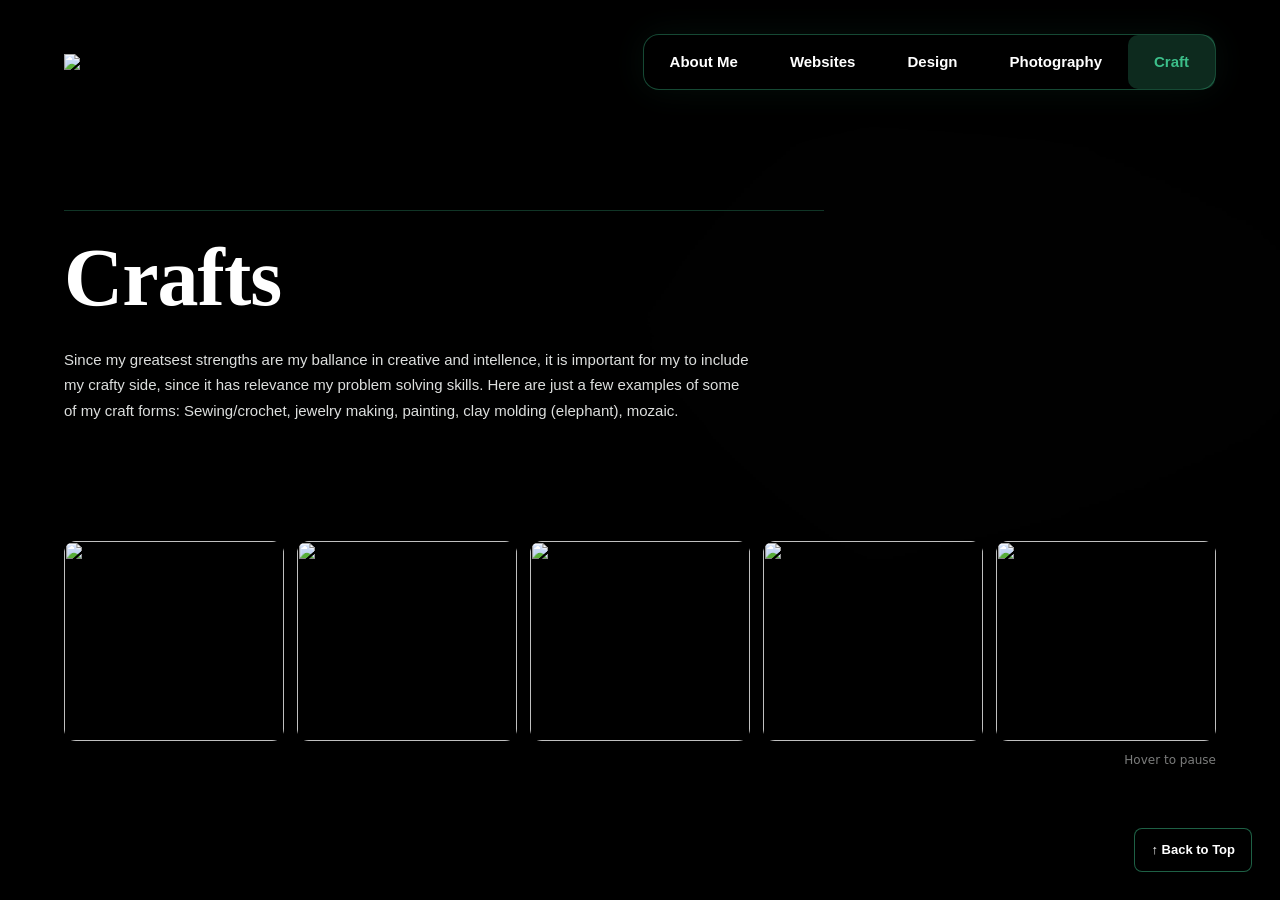
==== craft.html @ bfe49914 "Add files via upload" ====
<!doctype html>
<html>
	<head>
		<title>ChaneHall-Portfolio</title>
		<meta charset="utf-8"/>
		<meta name="author" content="Chane Hall"/>
		<link href="css/style2.css" type="text/css" rel="stylesheet" />
	</head>
	<body>

	<img class="backgroundR" src="media/oog.jpg" />
	<header class="site-header">
    <img class="logo" src="media/logo3.png" />

    <ul class="head">
      <li><a class="hs" href="index.html">About Me</a></li>
      <li><a class="hs" href="websites.html">Websites</a></li>
      <li><a class="hs" href="design.html">Design</a></li>
      <li><a class="hs" href="photography.html">Photography</a></li>
      <li class="hd"><a class="hs" href="craft.html">Craft</a></li>
    </ul>
  </header>

<main class="websites-main">
 <section class="page-intro">
      <h1>Crafts</h1>
      <p>Since my greatsest strengths are my ballance in creative and intellence, it is important for my to include my crafty side, since it has relevance my problem solving skills. Here are just a few examples of some of my craft forms: Sewing/crochet, jewelry making, painting, clay molding (elephant), mozaic.</p>
    </section>




	
	<!-- Slider A -->
  <div class="slider" data-carousel data-interval="2000" data-anim="500">
    <div class="viewport">
      <ul class="track" aria-live="polite">
        <li class="slide"><img src="media/craft/craft (1).jpeg"  alt=""></li>
        <li class="slide"><img src="media/craft/craft (1).jpg"  alt=""></li>
        <li class="slide"><img src="media/craft/craft (2).jpeg"  alt=""></li>
        <li class="slide"><img src="media/craft/craft (3).jpeg"  alt=""></li>
        <li class="slide"><img src="media/craft/craft (2).jpg"  alt=""></li>
        <li class="slide"><img src="media/craft/craft (4).jpeg"  alt=""></li>
        <li class="slide"><img src="media/craft/craft (4).jpg"  alt=""></li>
        <li class="slide"><img src="media/craft/craft (5).jpeg"  alt=""></li>
        <li class="slide"><img src="media/craft/craft (6).jpg"  alt=""></li>
        <li class="slide"><img src="media/craft/craft (7).jpg"  alt=""></li>
        <li class="slide"><img src="media/craft/craft (8).jpg"  alt=""></li>
        <li class="slide"><img src="media/craft/craft (9).jpg"  alt=""></li>
      </ul>
    </div>
  </div>

  

  <!-- Scripts: global (non-module) -->
  <script src="css/script.js"></script>

</main>
	<a class="btt" href="#top">↑ Back to Top</a>
	</body>
</html>


<!-- -->
<!--
Ratings & Reviews
-->
---- css/style2.css ----
* {
  box-sizing: border-box;
}

html {
  scroll-behavior: smooth;
}

body {
  margin: 0;
  background: #020202;
  color: #f5f7f6;
  font-family: 'Poppins', sans-serif;
  font-size: 15px;
  line-height: 1.7;
  overflow-x: hidden;
}

/* BACKGROUNDS */
.backgroundR {
  position: fixed;
  z-index: -10;
  top: -10%;
  right: 0;
  height: 110%;
  margin: 0;
  filter: grayscale(100%) contrast(1.15) brightness(0.95);
}

#cloud {
  position: fixed;
  z-index: -10;
  inset: 0;
  width: 100%;
  height: 100%;
  object-fit: cover;
  object-position: center top;
  margin: 0;
  filter: grayscale(100%) contrast(1.08) brightness(0.95);
}

body::before {
  content: "";
  position: fixed;
  inset: 0;
  z-index: -3;
  pointer-events: none;
  background:
    radial-gradient(circle at 72% 36%, rgba(0,0,0,0) 0%, rgba(0,0,0,0.12) 32%, rgba(0,0,0,0.72) 78%),
    linear-gradient(90deg, rgba(0,0,0,0.94) 0%, rgba(0,0,0,0.68) 34%, rgba(0,0,0,0.08) 68%, rgba(0,0,0,0.28) 100%),
    linear-gradient(180deg, rgba(0,0,0,0.18) 0%, rgba(0,0,0,0.06) 35%, rgba(0,0,0,0.9) 100%);
}

body::after {
  content: "";
  position: fixed;
  inset: 0;
  z-index: -2;
  pointer-events: none;
  background:
    linear-gradient(180deg, rgba(0,0,0,0.95) 0%, rgba(0,0,0,0.25) 16%, rgba(0,0,0,0) 40%);
}

/* HEADER */
.site-header {
  position: fixed;
  top: 0;
  left: 0;
  width: 100%;
  z-index: 50;
  padding: 34px 5%;
  display: flex;
  align-items: center;
  justify-content: space-between;
  background: linear-gradient(180deg, rgba(0,0,0,0.82), rgba(0,0,0,0));
}

.logo {
  width: 150px;
  height: auto;
}

.head {
  list-style: none;
  display: flex;
  margin: 0;
  padding: 0 !important;
  border: 1px solid rgba(60,191,138,0.38);
  border-radius: 16px;
  background: rgba(0,0,0,0.42);
  backdrop-filter: blur(16px);
  box-shadow: 0 0 35px rgba(60,191,138,0.08);
}

.head li {
  list-style: none;
}

.hs {
  display: block;
  padding: 14px 26px;
  color: #ffffff;
  text-decoration: none;
  font-weight: 700;
  border-radius: 10px;
  transition: 0.3s ease;
}

.head li.hd .hs,
.hs:hover {
  background: rgba(60,191,138,0.22);
  color: #3cbf8a;
}

/* MAIN LAYOUT */
main {
  width: min(760px, 90%);
  margin-left: 5%;
  padding: 210px 0 120px;
}

.websites-main {
  width:  90%;
  margin: 0 auto;
}

/* TYPOGRAPHY */
h1 {
  font-family: 'Playfair Display', serif;
  font-size: clamp(54px, 7vw, 82px);
  line-height: 0.95;
  margin: 0 0 30px;
  color: #ffffff;
  letter-spacing: -1px;
}

h2 {
  font-family: 'Playfair Display', serif;
  font-size: 36px;
  line-height: 1.1;
  margin: 0 0 22px;
  color: #ffffff;
  display: flex;
  align-items: center;
  gap: 18px;
}

h2 span {
  color: #3cbf8a;
  font-size: 26px;
  width: 32px;
  display: inline-flex;
  justify-content: center;
}

p {
  margin: 0 0 24px;
  color: rgba(245,247,246,0.9);
  max-width: 690px;
}

.highlight {
  color: #3cbf8a;
  font-weight: 700;
}

/* ABOUT PAGE */
.hero,
.page-intro {
  padding-top: 28px;
  padding-bottom: 70px;
  border-top: 1px solid rgba(60,191,138,0.28);
}

.page-intro {
  max-width: 760px;
  margin-bottom: 20px;
}

.button-row {
  display: grid;
  grid-template-columns: repeat(3, 1fr);
  margin-top: 40px;
  border: 1px solid rgba(60,191,138,0.38);
  border-radius: 10px;
  overflow: hidden;
  max-width: 620px;
  background: rgba(0,0,0,0.28);
  backdrop-filter: blur(8px);
}

.bttt {
  padding: 26px 18px;
  text-align: center;
  color: #ffffff;
  text-decoration: none;
  font-weight: 700;
  border-right: 1px solid rgba(60,191,138,0.22);
  transition: 0.3s ease;
}

.bttt:last-child {
  border-right: none;
}

.bttt i {
  color: #3cbf8a;
  margin-right: 10px;
}

.bttt:hover {
  background: rgba(60,191,138,0.18);
  color: #3cbf8a;
}

section {
  padding: 42px 0;
  border-top: 1px solid rgba(60,191,138,0.25);
}

ul {
  margin: 0;
}

li {
  color: rgba(245,247,246,0.9);
}

li::marker {
  color: #3cbf8a;
}

.tag-list {
  display: flex;
  flex-wrap: wrap;
  gap: 10px;
}

.tag-list span {
  border: 1px solid rgba(60,191,138,0.22);
  border-radius: 999px;
  padding: 7px 14px;
  background: rgba(255,255,255,0.04);
  color: rgba(245,247,246,0.92);
}

.video-card,
.fun-item {
  margin-top: 20px;
  margin-bottom: 34px;
}

iframe {
  width: 100%;
  max-width: 680px;
  aspect-ratio: 16 / 9;
  height: auto;
  border: 1px solid rgba(60,191,138,0.25);
  border-radius: 14px;
  background: #000;
}

.fun-title {
  display: block;
  margin-bottom: 14px;
  color: #3cbf8a;
  font-weight: 700;
}

/* WEBSITES PAGE */
.site {
  display: grid;
  grid-template-columns: 0.95fr 1.05fr;
  gap: 34px;
  align-items: center;
  padding: 34px;
  margin-bottom: 28px;
  border: 1px solid rgba(60,191,138,0.22);
  border-radius: 22px;
  background: rgba(0,0,0,0.42);
  backdrop-filter: blur(12px);
  box-shadow: 0 18px 60px rgba(0,0,0,0.35);
}

.site:nth-of-type(even) {
  grid-template-columns: 1.05fr 0.95fr;
}

.site:nth-of-type(even) .site__text {
  order: 2;
}

.site:nth-of-type(even) .site__images {
  order: 1;
}

.site__name {
  font-family: 'Playfair Display', serif;
  font-size: 38px;
  line-height: 1.1;
  margin: 0 0 18px;
  color: #ffffff;
}

.site__name::before {
  content: "▣";
  color: #3cbf8a;
  font-family: 'Poppins', sans-serif;
  font-size: 20px;
  margin-right: 14px;
  vertical-align: middle;
}

.site__case {
  margin: 0;
  color: rgba(245,247,246,0.9);
  max-width: none;
}

.site__images.is-tall-left {
  display: grid;
  grid-template-columns: 0.7fr 1fr;
  grid-template-rows: 190px 190px;
  gap: 14px;
}

.shot {
  width: 100%;
  height: 100%;
  object-fit: cover;
  border-radius: 16px;
  border: 1px solid rgba(60,191,138,0.2);
  background: rgba(255,255,255,0.06);
  display: block;
  box-shadow: 0 12px 35px rgba(0,0,0,0.28);
  transition: 0.35s ease;
}

.shot:hover {
  transform: translateY(-4px);
  border-color: rgba(60,191,138,0.55);
  box-shadow: 0 18px 45px rgba(0,0,0,0.45);
}

.shot--tall {
  grid-column: 1;
  grid-row: 1 / span 2;
}

.shot--top {
  grid-column: 2;
  grid-row: 1;
}

.shot--bot {
  grid-column: 2;
  grid-row: 2;
}

/* BACK TO TOP */
.btt {
  position: fixed;
  right: 28px;
  bottom: 28px;
  padding: 10px 16px;
  border: 1px solid rgba(60,191,138,0.5);
  border-radius: 8px;
  color: #ffffff;
  text-decoration: none;
  background: rgba(0,0,0,0.58);
  font-weight: 700;
  font-size: 13px;
  backdrop-filter: blur(10px);
  z-index: 60;
}

.btt:hover {
  color: #3cbf8a;
}

/* RESPONSIVE */
@media (max-width: 900px) {
  .site-header {
    position: relative;
    flex-direction: column;
    align-items: flex-start;
    gap: 22px;
    background: rgba(0,0,0,0.7);
  }

  .head {
    flex-wrap: wrap;
  }

  main,
  .websites-main {
    width: 90%;
    margin: 0 auto;
    padding-top: 60px;
  }

  .button-row {
    grid-template-columns: 1fr;
  }

  .bttt {
    border-right: none;
    border-bottom: 1px solid rgba(60,191,138,0.22);
  }

  .bttt:last-child {
    border-bottom: none;
  }

  .site,
  .site:nth-of-type(even) {
    grid-template-columns: 1fr;
  }

  .site:nth-of-type(even) .site__text,
  .site:nth-of-type(even) .site__images {
    order: initial;
  }
}

@media (max-width: 700px) {
  .logo {
    width: 130px;
  }

  .hs {
    padding: 12px 18px;
  }

  .site {
    padding: 24px;
  }

  .site__images.is-tall-left {
    grid-template-columns: 1fr;
    grid-template-rows: 260px 180px 180px;
  }

  .shot--tall,
  .shot--top,
  .shot--bot {
    grid-column: 1;
  }

  .shot--tall {
    grid-row: 1;
  }

  .shot--top {
    grid-row: 2;
  }

  .shot--bot {
    grid-row: 3;
  }
}
























/*------------slider---------------*/
/* slider.css */

/* css/slider.css */

.slider {
  --visible: 5;       /* number visible at once */
  --gap: 1vw;        /* space between slides */
  --radius: 12px;     /* image corner radius */
  --height: 10vw;    /* slide height */
  position: relative;
  width: 90vw;
  margin: 24px auto;
  user-select: none;
}

.slider::after {
  content: "Hover to pause";
  position: absolute;
  bottom: -1.6rem;
  right: 0;
  font: 12px/1.2 system-ui, -apple-system, Segoe UI, Roboto, sans-serif;
  opacity: .5;
}

.viewport { overflow: hidden; width: 100%; }

.track {
  display: flex;
  gap: var(--gap);
  will-change: transform;
  list-style: none;
  padding: 0px;
}

.slide {
  flex: 0 0 calc((100% - (var(--visible) - 1) * var(--gap)) / var(--visible));
  list-style: none;
}

.slide img {
  width: 100%;
  height: var(--height);
  object-fit: cover;
  display: block;
  border-radius: var(--radius);
  box-shadow: 0 6px 18px rgba(0,0,0,.12);
}

@media (prefers-reduced-motion: reduce) {
  .track { transition: none !important; }
}

@media (max-width: 2000px) { .slider { --height: 200px; } }
@media (max-width: 900px) { .slider { --height: 150px; } }
@media (max-width: 640px) { .slider { --height: 120px; --gap: 12px; } }
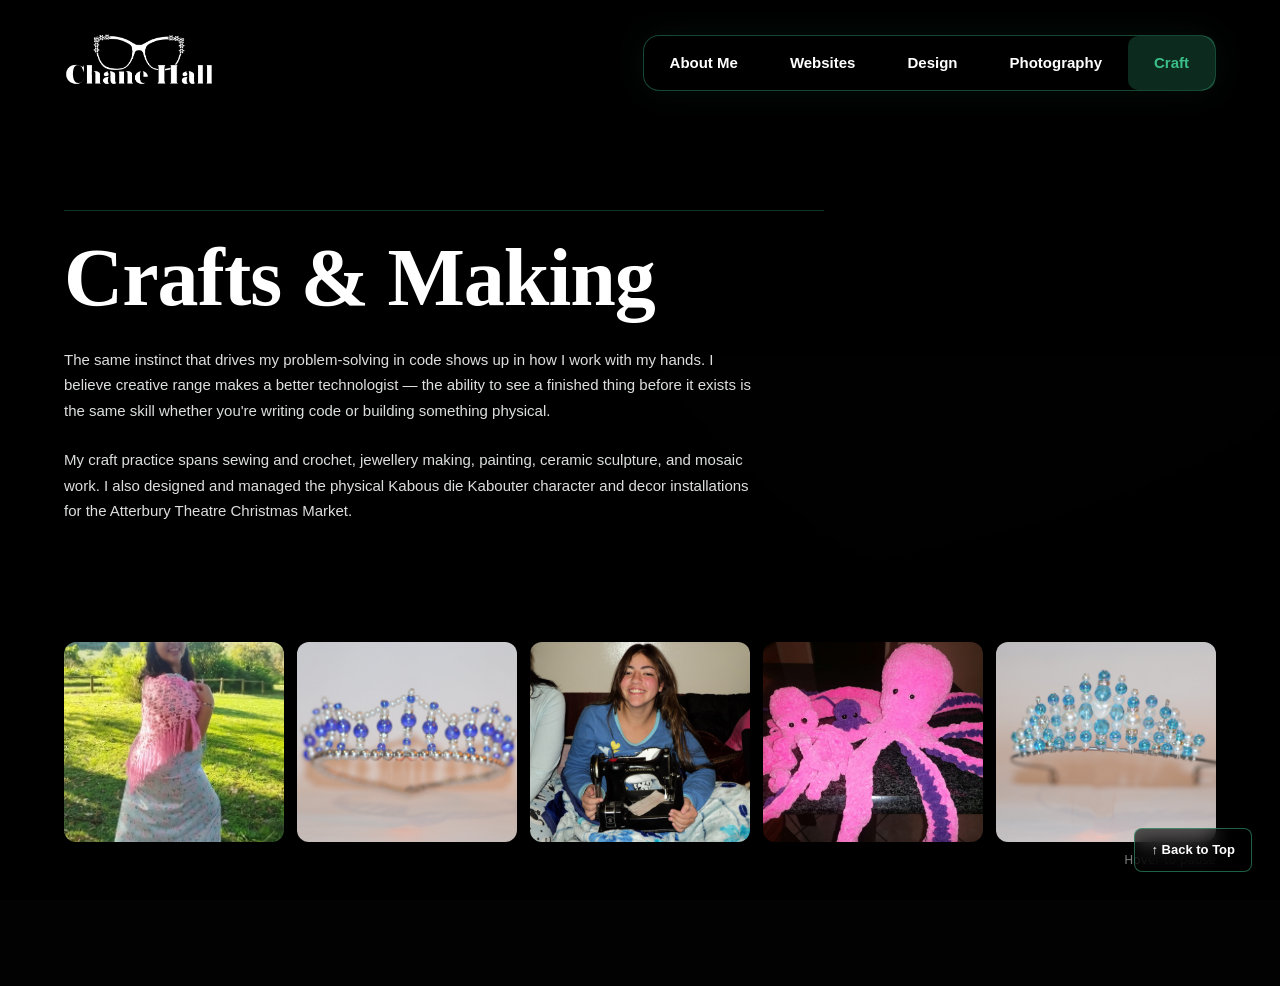
==== commit 0217b3d5: "Update craft.html" ====
--- a/craft.html
+++ b/craft.html
@@ -23,8 +23,12 @@
 
 <main class="websites-main">
  <section class="page-intro">
-      <h1>Crafts</h1>
-      <p>Since my greatsest strengths are my ballance in creative and intellence, it is important for my to include my crafty side, since it has relevance my problem solving skills. Here are just a few examples of some of my craft forms: Sewing/crochet, jewelry making, painting, clay molding (elephant), mozaic.</p>
+      <h1>Crafts & Making</h1>
+      <p>
+		  The same instinct that drives my problem-solving in code shows up in how I work with my hands. I believe creative range makes a better technologist — the ability to see a finished thing before it exists is the same skill whether you're writing code or building something physical.
+</p><p>
+My craft practice spans sewing and crochet, jewellery making, painting, ceramic sculpture, and mosaic work. I also designed and managed the physical Kabous die Kabouter character and decor installations for the Atterbury Theatre Christmas Market.
+</p>
     </section>
 
 
